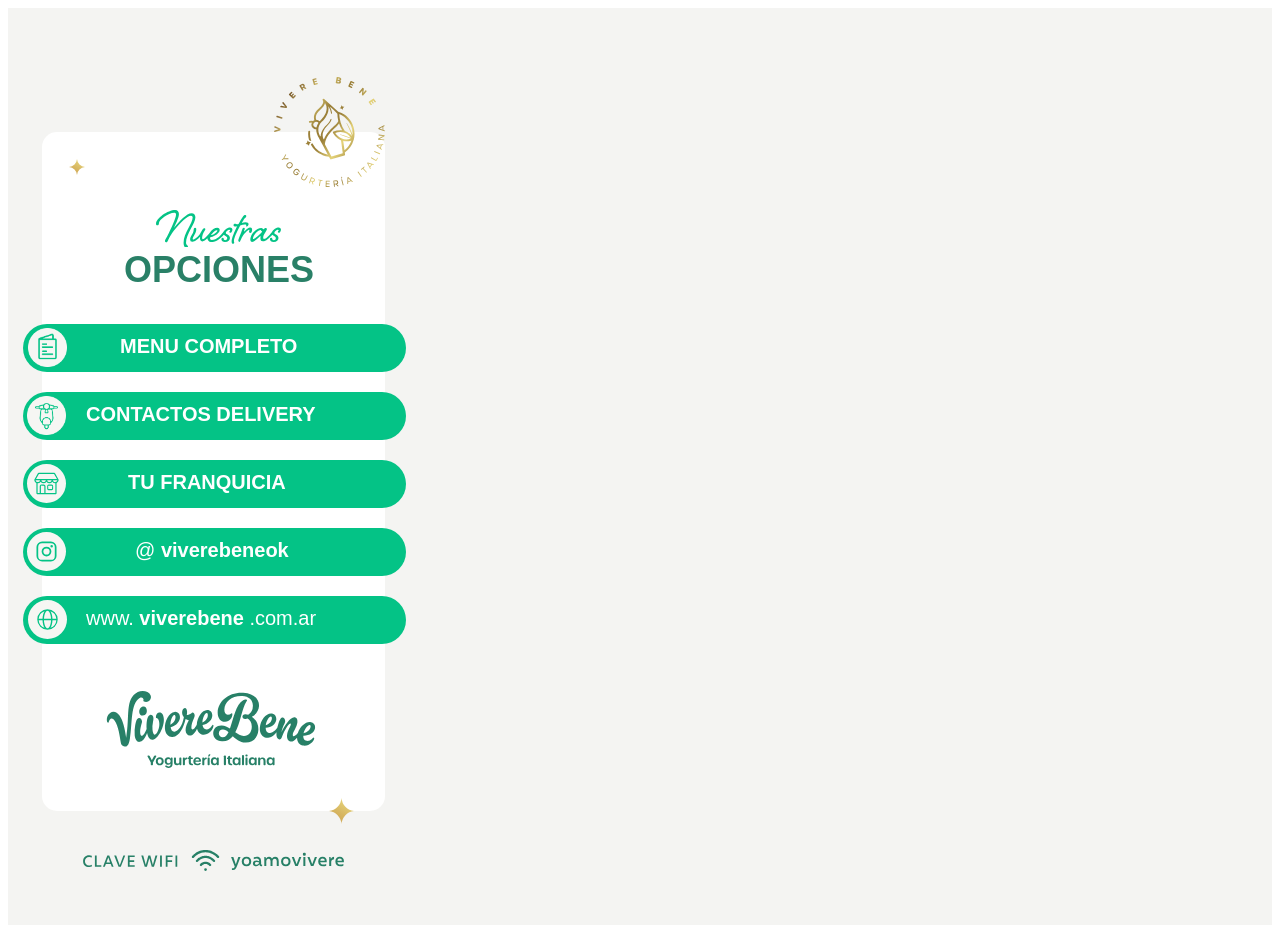
==== index.html @ 0f7e62fd "Add files via upload" ====
<!DOCTYPE html>
<html lang="en">
<head>
    <meta charset="UTF-8">
    <meta name="viewport" content="width=device-width, initial-scale=1.0">
    <title>Document</title>
    <link rel="stylesheet" href="styles.css">
</head>
<body>
    <div class="android-compact-2">
  <div class="rectangle-2"></div>
  <div class="frame-4">
    <div class="frame-7">
      <div class="menu-completo">MENU COMPLETO</div>
      <img class="vivere-cono-men-1" src="VIVERE-ÍCONO-menú.png" />
    </div>
    <div class="frame-8">
      <div class="contactos-delivery">CONTACTOS DELIVERY</div>
      <img class="vivere-cono-delivery-1" src="VIVERE-ÍCONO-delivery.png" />
    </div>
    <div class="frame-9">
      <div class="tu-franquicia">TU FRANQUICIA</div>
      <img
        class="vivere-cono-franquicias-2"
        src="VIVERE ÍCONO franquicias.svg"
      />
    </div>
    <div class="frame-10">
      <div class="viverebeneok">
        <span>
          <span class="viverebeneok-span">@</span>
          <span class="viverebeneok-span2">viverebeneok</span>
        </span>
      </div>
      <img class="vivere-cono-instagram-1" src="VIVERE ÍCONO Instagram.svg" />
    </div>
    <div class="frame-11">
      <div class="www-viverebene-com-ar">
        <span>
          <span class="www-viverebene-com-ar-span">www.</span>
          <span class="www-viverebene-com-ar-span2">viverebene</span>
          <span class="www-viverebene-com-ar-span">.com.ar</span>
        </span>
      </div>
      <img class="vivere-cono-www-1" src="VIVERE ÍCONO www.svg" />
    </div>
  </div>
  <div class="vivere-clave-wifi-1">
    <img class="capa-2" src="VIVERE CLAVE WIFI.svg" />
  </div>
  <div class="vivere-estrellita-1">
    <img class="capa-22" src="VIVERE ESTRELLITA.svg" />
  </div>
  <div class="vivere-estrellita-2">
    <img class="capa-23" src="VIVERE ESTRELLITA.svg" />
  </div>
  <img class="capa-24" src="VIVERE LOGO.svg" />
  <div class="vivere-nuestras-1">
    <img class="capa-25" src="VIVERE Nuestras.svg" />
  </div>
  <div class="vivere-vasito-1">
    <img class="dise-o" src="VIVERE vasito.svg" />
  </div>
  <div class="frame-6">
    <div class="opciones">OPCIONES</div>
  </div>
</div>

</body>
</html>
---- styles.css ----
.android-compact-2,
.android-compact-2 * {
  box-sizing: border-box;
}
.android-compact-2 {
  background: #f4f4f2;
  height: 917px;
  position: relative;
  overflow: hidden;
}
.rectangle-2 {
  background: #ffffff;
  border-radius: 15px;
  width: 343px;
  height: 679px;
  position: absolute;
  left: 34px;
  top: 124px;
}
.rectangle-6 {
  border-radius: 0px;
  width: 373px;
  height: 42px;
  position: absolute;
  left: 19px;
  top: 490px;
  overflow: visible;
}
.frame-4 {
  padding: 6px 19px 6px 19px;
  display: flex;
  flex-direction: column;
  gap: 20px;
  align-items: flex-start;
  justify-content: flex-start;
  width: 411px;
  position: absolute;
  left: -4px;
  top: 310px;
  overflow: hidden;
}
.frame-7 {
  background: #04c386;
  border-radius: 25px;
  flex-shrink: 0;
  width: 383px;
  height: 48px;
  position: relative;
  overflow: hidden;
}
.menu-completo {
  color: #ffffff;
  text-align: left;
  font-family: "Unbounded-Bold", sans-serif;
  font-size: 20px;
  font-weight: 700;
  position: absolute;
  left: 97px;
  top: 11px;
}
.vivere-cono-men-1 {
  width: 39px;
  height: 39px;
  position: absolute;
  left: 5px;
  top: 4px;
  object-fit: cover;
  aspect-ratio: 1;
}
.frame-8 {
  background: #04c386;
  border-radius: 25px;
  flex-shrink: 0;
  width: 383px;
  height: 48px;
  position: relative;
  overflow: hidden;
}
.contactos-delivery {
  color: #ffffff;
  text-align: left;
  font-family: "Unbounded-Bold", sans-serif;
  font-size: 20px;
  font-weight: 700;
  position: absolute;
  left: 63px;
  top: 11px;
}
.vivere-cono-delivery-1 {
  width: 39px;
  height: 39px;
  position: absolute;
  left: 4px;
  top: 4px;
  object-fit: cover;
  aspect-ratio: 1;
}
.frame-9 {
  background: #04c386;
  border-radius: 25px;
  flex-shrink: 0;
  width: 383px;
  height: 48px;
  position: relative;
  overflow: hidden;
}
.tu-franquicia {
  color: #ffffff;
  text-align: left;
  font-family: "Unbounded-Bold", sans-serif;
  font-size: 20px;
  font-weight: 700;
  position: absolute;
  left: 105px;
  top: 11px;
}
.vivere-cono-franquicias-2 {
  width: 39px;
  height: 39px;
  position: absolute;
  left: 4px;
  top: 4px;
  object-fit: cover;
  aspect-ratio: 1;
}
.frame-10 {
  background: #04c386;
  border-radius: 25px;
  flex-shrink: 0;
  width: 383px;
  height: 48px;
  position: relative;
  overflow: hidden;
}
.viverebeneok {
  color: #ffffff;
  text-align: left;
  font-family: "-", sans-serif;
  font-size: 20px;
  font-weight: 400;
  position: absolute;
  left: 112px;
  top: 11px;
}
.viverebeneok-span {
  font-family: "Unbounded-Light", sans-serif;
  font-weight: 300;
}
.viverebeneok-span2 {
  font-family: "Unbounded-Bold", sans-serif;
  font-weight: 700;
}
.vivere-cono-instagram-1 {
  width: 39px;
  height: 39px;
  position: absolute;
  left: 4px;
  top: 4px;
  object-fit: cover;
  aspect-ratio: 1;
}
.frame-11 {
  background: #04c386;
  border-radius: 25px;
  flex-shrink: 0;
  width: 383px;
  height: 48px;
  position: relative;
  overflow: hidden;
}
.www-viverebene-com-ar {
  color: #ffffff;
  text-align: left;
  font-family: "-", sans-serif;
  font-size: 20px;
  font-weight: 400;
  position: absolute;
  left: 63px;
  top: 11px;
}
.www-viverebene-com-ar-span {
  font-family: "Unbounded-Light", sans-serif;
  font-weight: 300;
}
.www-viverebene-com-ar-span2 {
  font-family: "Unbounded-Bold", sans-serif;
  font-weight: 700;
}
.vivere-cono-www-1 {
  width: 39px;
  height: 39px;
  position: absolute;
  left: 5px;
  top: 4px;
  object-fit: cover;
  aspect-ratio: 1;
}
.vivere-clave-wifi-1 {
  width: 261px;
  height: 21px;
  position: absolute;
  left: 75px;
  top: 842px;
  overflow: hidden;
  aspect-ratio: 261/21;
}
.capa-2 {
  height: auto;
  position: absolute;
  left: 0px;
  top: 0px;
  overflow: visible;
}
.vivere-estrellita-1 {
  width: 25px;
  height: 26px;
  position: absolute;
  left: 321px;
  top: 790px;
  overflow: hidden;
}
.capa-22 {
  height: auto;
  position: absolute;
  left: 0px;
  top: 0px;
  overflow: visible;
}
.vivere-estrellita-2 {
  width: 16px;
  height: 16px;
  position: absolute;
  left: 61px;
  top: 151px;
  overflow: hidden;
  aspect-ratio: 1;
}
.capa-23 {
  height: auto;
  position: absolute;
  left: 0px;
  top: 0px;
  overflow: visible;
}
.capa-24 {
  width: 220px;
  height: 76.98px;
  position: absolute;
  left: 93px;
  top: 683px;
  aspect-ratio: 220/76.98;
}
.vivere-nuestras-1 {
  width: 125px;
  height: 37px;
  position: absolute;
  left: 148px;
  top: 202px;
  overflow: hidden;
  aspect-ratio: 125/37;
}
.capa-25 {
  height: auto;
  position: absolute;
  left: 0px;
  top: 0px;
  overflow: visible;
}
.vivere-vasito-1 {
  width: 111px;
  height: 110px;
  position: absolute;
  left: 266px;
  top: 69px;
  overflow: hidden;
  aspect-ratio: 111/110;
}
.dise-o {
  width: 99.99%;
  height: 100.02%;
  position: absolute;
  right: 0.01%;
  left: 0%;
  bottom: -0.01%;
  top: -0.02%;
  overflow: visible;
}
.frame-6 {
  padding: 10px;
  display: flex;
  flex-direction: row;
  gap: 10px;
  align-items: center;
  justify-content: center;
  width: 236px;
  height: 49px;
  position: absolute;
  left: 93px;
  top: 237px;
  aspect-ratio: 236/49;
}
.opciones {
  color: #298067;
  text-align: left;
  font-family: "Unbounded-Bold", sans-serif;
  font-size: 36px;
  font-weight: 700;
  position: relative;
}
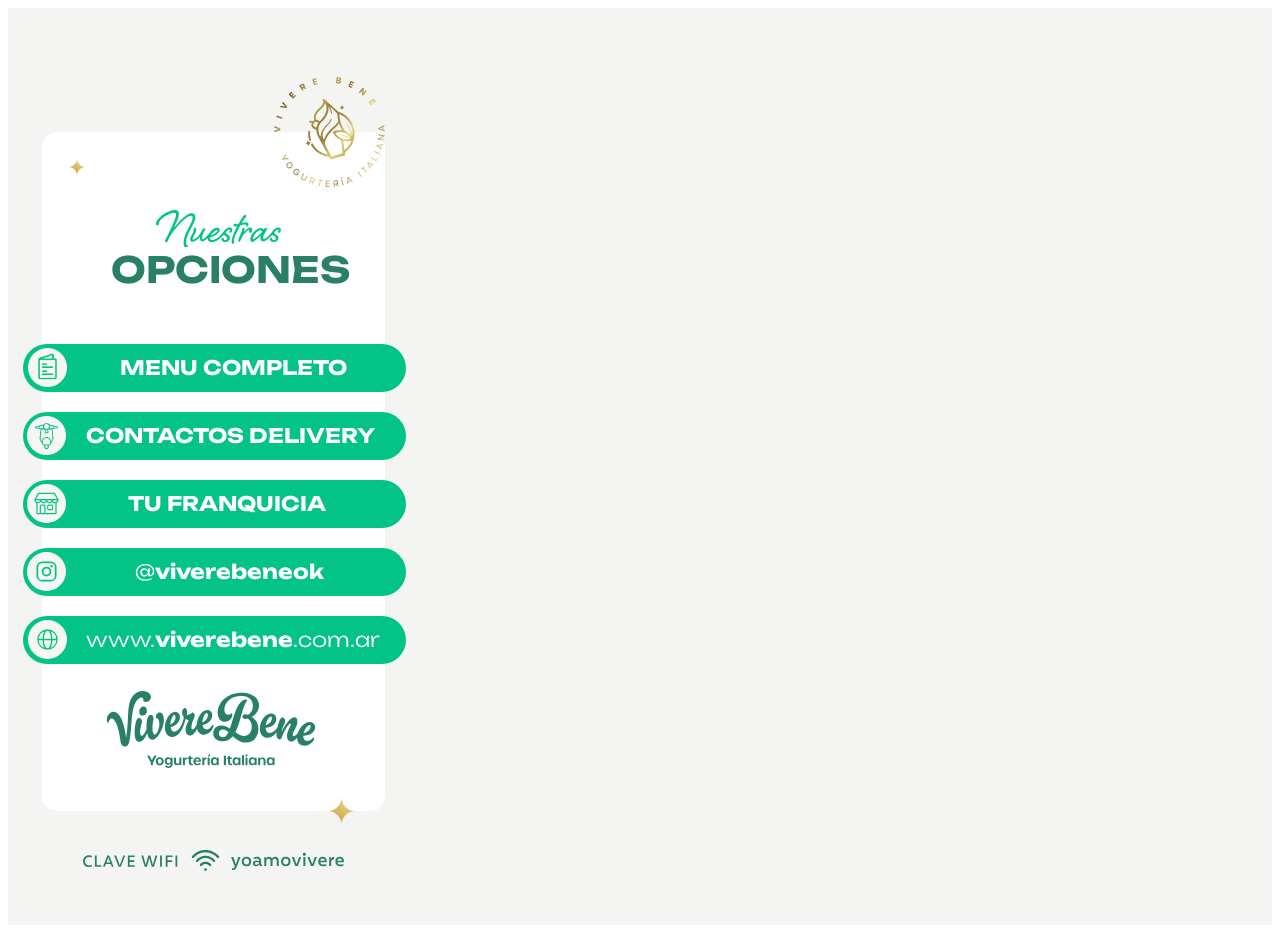
==== commit 120613f2: "tipgrafia y espaciado" ====
--- a/index.html
+++ b/index.html
@@ -5,44 +5,54 @@
     <meta name="viewport" content="width=device-width, initial-scale=1.0">
     <title>Document</title>
     <link rel="stylesheet" href="styles.css">
+    <link href="https://fonts.googleapis.com/css2?family=Unbounded:wght@300;700&display=swap" rel="stylesheet">
 </head>
 <body>
     <div class="android-compact-2">
   <div class="rectangle-2"></div>
   <div class="frame-4">
+    <a href="#">
     <div class="frame-7">
       <div class="menu-completo">MENU COMPLETO</div>
       <img class="vivere-cono-men-1" src="VIVERE-ÍCONO-menú.png" />
+    </a>
     </div>
-    <div class="frame-8">
+    
+    <div  class="frame-8">
+      <a href="#">
       <div class="contactos-delivery">CONTACTOS DELIVERY</div>
       <img class="vivere-cono-delivery-1" src="VIVERE-ÍCONO-delivery.png" />
+    </a>
     </div>
+      
     <div class="frame-9">
+      <a href="">
       <div class="tu-franquicia">TU FRANQUICIA</div>
       <img
         class="vivere-cono-franquicias-2"
         src="VIVERE ÍCONO franquicias.svg"
       />
+      </a>
     </div>
     <div class="frame-10">
+      <a href="">
       <div class="viverebeneok">
         <span>
-          <span class="viverebeneok-span">@</span>
-          <span class="viverebeneok-span2">viverebeneok</span>
+          <span class="viverebeneok-span">@</span><span class="viverebeneok-span2">viverebeneok</span>
         </span>
+      
       </div>
-      <img class="vivere-cono-instagram-1" src="VIVERE ÍCONO Instagram.svg" />
+      <img class="vivere-cono-instagram-1" src="VIVERE ÍCONO Instagram.svg" /></a>
     </div>
     <div class="frame-11">
+      <a href="">
       <div class="www-viverebene-com-ar">
         <span>
-          <span class="www-viverebene-com-ar-span">www.</span>
-          <span class="www-viverebene-com-ar-span2">viverebene</span>
-          <span class="www-viverebene-com-ar-span">.com.ar</span>
+          <span class="www-viverebene-com-ar-span">www.</span><span class="www-viverebene-com-ar-span2">viverebene</span><span class="www-viverebene-com-ar-span">.com.ar</span>
         </span>
+      
       </div>
-      <img class="vivere-cono-www-1" src="VIVERE ÍCONO www.svg" />
+      <img class="vivere-cono-www-1" src="VIVERE ÍCONO www.svg" /></a>
     </div>
   </div>
   <div class="vivere-clave-wifi-1">
--- a/styles.css
+++ b/styles.css
@@ -8,6 +8,21 @@
   position: relative;
   overflow: hidden;
 }
+
+a {
+  text-decoration: none; /* Quita el subrayado del enlace */
+}
+
+.frame-7, .frame-8, .frame-9, .frame-10, .frame-11 {
+  cursor: pointer; /* Cambia el cursor a una mano para indicar que es clickeable */
+  transition: background-color 0.3s ease; /* Agrega una animación de hover */
+}
+
+.frame-7:hover, .frame-8:hover, .frame-9:hover, .frame-10:hover, .frame-11:hover {
+  background: rgba(0, 0, 0, 0.1); /* Cambio de color al pasar el mouse */
+}
+
+
 .rectangle-2 {
   background: #ffffff;
   border-radius: 15px;
@@ -51,7 +66,7 @@
 .menu-completo {
   color: #ffffff;
   text-align: left;
-  font-family: "Unbounded-Bold", sans-serif;
+  font-family: "Unbounded", sans-serif;
   font-size: 20px;
   font-weight: 700;
   position: absolute;
@@ -79,7 +94,7 @@
 .contactos-delivery {
   color: #ffffff;
   text-align: left;
-  font-family: "Unbounded-Bold", sans-serif;
+  font-family: "Unbounded", sans-serif;
   font-size: 20px;
   font-weight: 700;
   position: absolute;
@@ -107,7 +122,7 @@
 .tu-franquicia {
   color: #ffffff;
   text-align: left;
-  font-family: "Unbounded-Bold", sans-serif;
+  font-family: "Unbounded", sans-serif;
   font-size: 20px;
   font-weight: 700;
   position: absolute;
@@ -143,11 +158,11 @@
   top: 11px;
 }
 .viverebeneok-span {
-  font-family: "Unbounded-Light", sans-serif;
+  font-family: "Unbounded", sans-serif;
   font-weight: 300;
 }
 .viverebeneok-span2 {
-  font-family: "Unbounded-Bold", sans-serif;
+  font-family: "Unbounded", sans-serif;
   font-weight: 700;
 }
 .vivere-cono-instagram-1 {
@@ -179,11 +194,11 @@
   top: 11px;
 }
 .www-viverebene-com-ar-span {
-  font-family: "Unbounded-Light", sans-serif;
+  font-family: 'Unbounded', sans-serif;
   font-weight: 300;
 }
 .www-viverebene-com-ar-span2 {
-  font-family: "Unbounded-Bold", sans-serif;
+  font-family: 'Unbounded', sans-serif;
   font-weight: 700;
 }
 .vivere-cono-www-1 {
@@ -302,7 +317,7 @@
 .opciones {
   color: #298067;
   text-align: left;
-  font-family: "Unbounded-Bold", sans-serif;
+  font-family: 'Unbounded', sans-serif;
   font-size: 36px;
   font-weight: 700;
   position: relative;
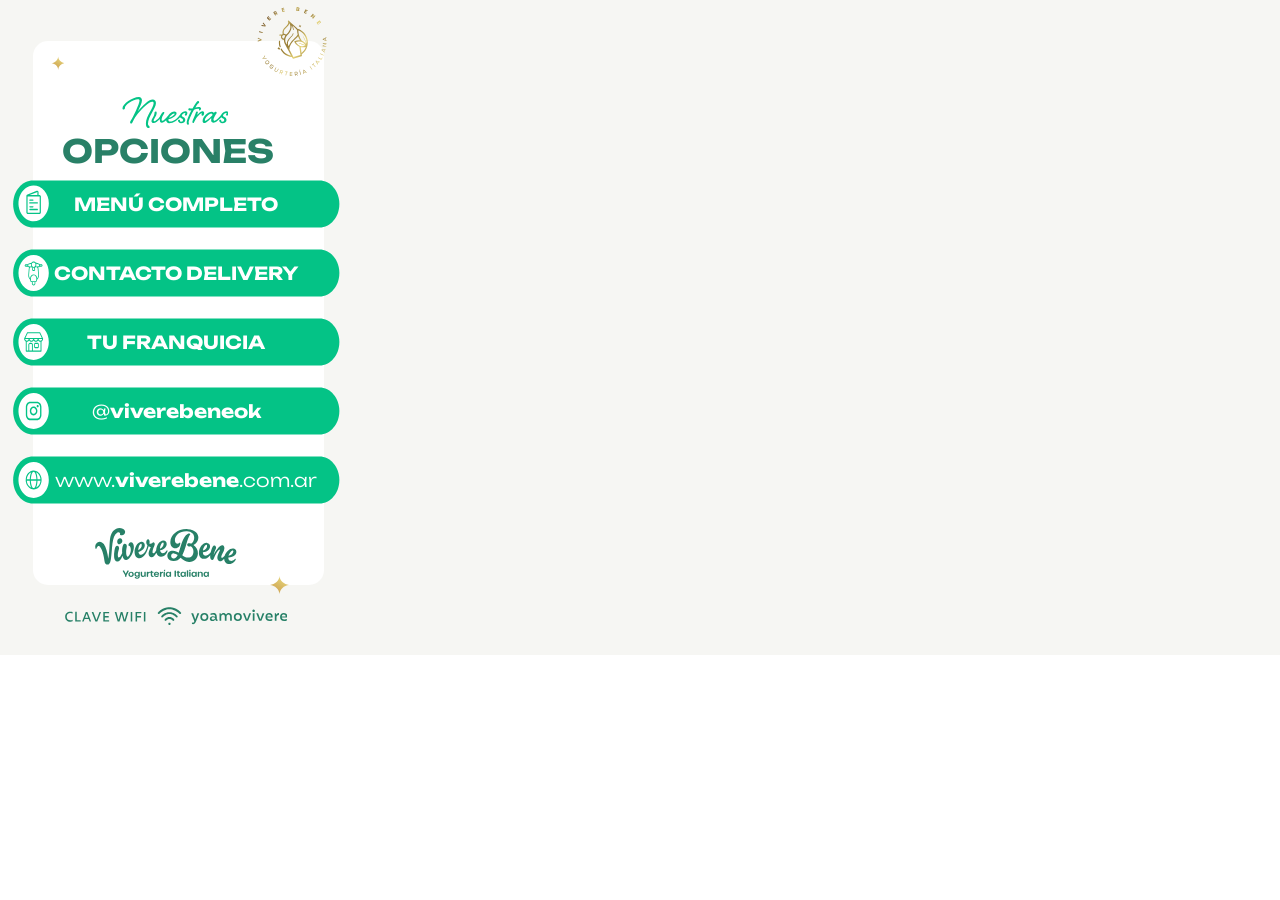
==== commit 0c45a3cb: "Add files via upload" ====
--- a/index.html
+++ b/index.html
@@ -1,80 +1,114 @@
-<!DOCTYPE html>
-<html lang="en">
-<head>
-    <meta charset="UTF-8">
-    <meta name="viewport" content="width=device-width, initial-scale=1.0">
-    <title>Document</title>
-    <link rel="stylesheet" href="styles.css">
-    <link href="https://fonts.googleapis.com/css2?family=Unbounded:wght@300;700&display=swap" rel="stylesheet">
-</head>
-<body>
-    <div class="android-compact-2">
-  <div class="rectangle-2"></div>
-  <div class="frame-4">
-    <a href="#">
-    <div class="frame-7">
-      <div class="menu-completo">MENU COMPLETO</div>
-      <img class="vivere-cono-men-1" src="VIVERE-ÍCONO-menú.png" />
-    </a>
-    </div>
-    
-    <div  class="frame-8">
-      <a href="#">
-      <div class="contactos-delivery">CONTACTOS DELIVERY</div>
-      <img class="vivere-cono-delivery-1" src="VIVERE-ÍCONO-delivery.png" />
-    </a>
-    </div>
-      
-    <div class="frame-9">
-      <a href="">
-      <div class="tu-franquicia">TU FRANQUICIA</div>
-      <img
-        class="vivere-cono-franquicias-2"
-        src="VIVERE ÍCONO franquicias.svg"
-      />
-      </a>
-    </div>
-    <div class="frame-10">
-      <a href="">
-      <div class="viverebeneok">
-        <span>
-          <span class="viverebeneok-span">@</span><span class="viverebeneok-span2">viverebeneok</span>
-        </span>
-      
-      </div>
-      <img class="vivere-cono-instagram-1" src="VIVERE ÍCONO Instagram.svg" /></a>
-    </div>
-    <div class="frame-11">
-      <a href="">
-      <div class="www-viverebene-com-ar">
-        <span>
-          <span class="www-viverebene-com-ar-span">www.</span><span class="www-viverebene-com-ar-span2">viverebene</span><span class="www-viverebene-com-ar-span">.com.ar</span>
-        </span>
-      
-      </div>
-      <img class="vivere-cono-www-1" src="VIVERE ÍCONO www.svg" /></a>
-    </div>
-  </div>
-  <div class="vivere-clave-wifi-1">
-    <img class="capa-2" src="VIVERE CLAVE WIFI.svg" />
-  </div>
-  <div class="vivere-estrellita-1">
-    <img class="capa-22" src="VIVERE ESTRELLITA.svg" />
-  </div>
-  <div class="vivere-estrellita-2">
-    <img class="capa-23" src="VIVERE ESTRELLITA.svg" />
-  </div>
-  <img class="capa-24" src="VIVERE LOGO.svg" />
-  <div class="vivere-nuestras-1">
-    <img class="capa-25" src="VIVERE Nuestras.svg" />
-  </div>
-  <div class="vivere-vasito-1">
-    <img class="dise-o" src="VIVERE vasito.svg" />
-  </div>
-  <div class="frame-6">
-    <div class="opciones">OPCIONES</div>
-  </div>
-</div>
-
-</body>
+<!DOCTYPE html>
+<html lang="en">
+<head>
+  <meta charset="UTF-8">
+  <meta http-equiv="X-UA-Compatible" content="IE=edge">
+  <meta name="viewport" content="width=device-width, initial-scale=1.0">
+  <link rel="stylesheet" href="vars.css">
+  <link rel="stylesheet" href="style.css">
+  <link href="https://fonts.googleapis.com/css2?family=Unbounded:wght@300;700&display=swap" rel="stylesheet">
+  
+  
+  <style>
+   a,
+   button,
+   input,
+   select,
+   h1,
+   h2,
+   h3,
+   h4,
+   h5,
+   * {
+       box-sizing: border-box;
+       margin: 0;
+       padding: 0;
+       border: none;
+       text-decoration: none;
+       background: none;
+   
+       -webkit-font-smoothing: antialiased;
+   }
+   
+   menu, ol, ul {
+       list-style-type: none;
+       margin: 0;
+       padding: 0;
+   }
+   </style>
+  <title>Document</title>
+</head>
+<body>
+  <div class="android-compact-6">
+    <div class="group-9">
+      <div class="rectangle-3"></div>
+      <div class="botones">
+        <div class="vivere-cono-men-con-bot-n-1">
+          <img class="capa-2" src="capa-20.svg" />
+          <div class="frame-18">
+            <div class="frame-8">
+              <div class="men-completo">MENÚ COMPLETO</div>
+            </div>
+          </div>
+        </div>
+        <div class="vivere-cono-delivery-con-bot-n-1-1">
+          <img class="capa-22" src="capa-21.svg" />
+          <div class="frame-17">
+            <div class="frame-8">
+              <div class="contacto-delivery">CONTACTO DELIVERY</div>
+            </div>
+          </div>
+        </div>
+        <div class="vivere-cono-franquicias-con-bot-n-2">
+          <img class="capa-23" src="capa-22.svg" />
+          <div class="frame-172">
+            <div class="frame-8">
+              <div class="tu-franquicia">TU FRANQUICIA</div>
+            </div>
+          </div>
+        </div>
+        <div class="frame-22">
+          <img class="group-8" src="group-80.svg" />
+          <div class="frame-17">
+            <div class="frame-8">
+              <div class="viverebeneok">
+                <span>
+                  <span class="viverebeneok-span">@</span><span class="viverebeneok-span2">viverebeneok</span>
+                </span>
+              </div>
+            </div>
+          </div>
+        </div>
+        <div class="vivere-cono-www-con-bot-n-1">
+          <img class="capa-24" src="capa-23.svg" />
+          <div class="frame-173">
+            <div class="frame-82">
+              <div class="www-viverebene-com-ar">
+                <span>
+                  <span class="www-viverebene-com-ar-span">www.</span><span class="www-viverebene-com-ar-span2">viverebene</span><span class="www-viverebene-com-ar-span">.com.ar</span>
+                </span>
+              </div>
+            </div>
+          </div>
+        </div>
+      </div>
+    </div>
+    <div class="vivere-vasito-2">
+      <img class="dise-o" src="dise-o0.svg" />
+    </div>
+    <div class="vivere-clave-wifi-2">
+      <img class="capa-25" src="capa-24.svg" />
+    </div>
+    <div class="vivere-nuestras-2">
+      <img class="capa-26" src="capa-25.svg" />
+    </div>
+    <div class="vivere-estrellita-2">
+      <img class="capa-27" src="capa-26.svg" />
+    </div>
+    <div class="opciones">OPCIONES</div>
+    <img class="group-1" src="group-10.svg" />
+    <img class="capa-28" src="capa-27.svg" />
+  </div>
+  
+</body>
 </html>
--- a/vars.css
+++ b/vars.css
@@ -0,0 +1,8 @@
+/* Figma Styles of your File */
+:root {
+  
+  /* Colors */
+  /* Fonts */
+  /* Effects */
+}
+/* Figma Color Variables of your File */
--- a/style.css
+++ b/style.css
@@ -0,0 +1,367 @@
+.android-compact-6,
+.android-compact-6 * {
+  box-sizing: border-box;
+}
+.android-compact-6 {
+  background: #f6f6f3;
+  padding: 10px 14px 10px 14px;
+  height: 655px;
+  position: relative;
+  overflow: hidden;
+}
+.group-12 {
+  position: absolute;
+  inset: 0;
+}
+.group-9 {
+  width: 332.5px;
+  height: 543.87px;
+  position: static;
+}
+.rectangle-3 {
+  background: #ffffff;
+  border-radius: 15px;
+  width: 291.27px;
+  height: 543.87px;
+  position: absolute;
+  left: 32.81px;
+  top: 41.02px;
+}
+.botones {
+  display: flex;
+  flex-direction: column;
+  gap: 21px;
+  align-items: center;
+  justify-content: center;
+  width: 332.5px;
+  position: absolute;
+  left: 10px;
+  top: 180.47px;
+}
+.vivere-cono-men-con-bot-n-1 {
+  display: flex;
+  flex-direction: column;
+  gap: 10px;
+  align-items: center;
+  justify-content: center;
+  align-self: stretch;
+  flex-shrink: 0;
+  height: 48px;
+  position: relative;
+  overflow: hidden;
+}
+.capa-2 {
+  flex-shrink: 0;
+  width: 332.5px;
+  height: 48px;
+  position: absolute;
+  left: 0px;
+  top: 0px;
+  overflow: visible;
+}
+.frame-18 {
+  display: flex;
+  flex-direction: row;
+  gap: 0px;
+  align-items: center;
+  justify-content: center;
+  flex-shrink: 0;
+  width: 210px;
+  height: 36px;
+  position: relative;
+  aspect-ratio: 210/36;
+}
+.frame-8 {
+  display: flex;
+  flex-direction: row;
+  gap: 10px;
+  align-items: center;
+  justify-content: center;
+  flex-shrink: 0;
+  height: 14px;
+  position: relative;
+}
+.men-completo {
+  color: #ffffff;
+  text-align: left;
+  font-family: "Unbounded", sans-serif;
+  font-size: 18px;
+  font-weight: 700;
+  position: relative;
+}
+.vivere-cono-delivery-con-bot-n-1-1 {
+  display: flex;
+  flex-direction: column;
+  gap: 10px;
+  align-items: center;
+  justify-content: center;
+  align-self: stretch;
+  flex-shrink: 0;
+  height: 48px;
+  position: relative;
+  overflow: hidden;
+}
+.capa-22 {
+  flex-shrink: 0;
+  width: 332.5px;
+  height: 48px;
+  position: absolute;
+  left: 0px;
+  top: 0px;
+  overflow: visible;
+}
+.frame-17 {
+  display: flex;
+  flex-direction: row;
+  gap: 0px;
+  align-items: center;
+  justify-content: center;
+  flex-shrink: 0;
+  width: 210px;
+  height: 36px;
+  position: relative;
+  aspect-ratio: 210/36;
+}
+.contacto-delivery {
+  color: #ffffff;
+  text-align: left;
+  font-family: "Unbounded", sans-serif;
+  font-size: 18px;
+  font-weight: 700;
+  position: relative;
+}
+.vivere-cono-franquicias-con-bot-n-2 {
+  padding: 14px 133px 14px 133px;
+  display: flex;
+  flex-direction: column;
+  gap: 10px;
+  align-items: center;
+  justify-content: center;
+  align-self: stretch;
+  flex-shrink: 0;
+  height: 48px;
+  position: relative;
+  overflow: hidden;
+}
+.capa-23 {
+  flex-shrink: 0;
+  width: 332.5px;
+  height: 48px;
+  position: absolute;
+  left: 0px;
+  top: 0px;
+  overflow: visible;
+}
+.frame-172 {
+  display: flex;
+  flex-direction: row;
+  gap: 0px;
+  align-items: center;
+  justify-content: center;
+  flex-shrink: 0;
+  width: 92.55px;
+  height: 15.87px;
+  position: relative;
+  aspect-ratio: 92.55/15.87;
+}
+.tu-franquicia {
+  color: #ffffff;
+  text-align: left;
+  font-family: "Unbounded", sans-serif;
+  font-size: 18px;
+  font-weight: 700;
+  position: relative;
+}
+.frame-22 {
+  display: flex;
+  flex-direction: column;
+  gap: 10px;
+  align-items: center;
+  justify-content: center;
+  align-self: stretch;
+  flex-shrink: 0;
+  height: 48px;
+  position: relative;
+}
+.group-8 {
+  flex-shrink: 0;
+  width: 332.5px;
+  height: 48px;
+  position: absolute;
+  left: 0px;
+  top: 0px;
+  overflow: visible;
+}
+.viverebeneok {
+  color: #ffffff;
+  text-align: left;
+  font-family: "-", sans-serif;
+  font-size: 18px;
+  font-weight: 400;
+  position: relative;
+}
+.viverebeneok-span {
+  font-family: "Unbounded", sans-serif;
+  font-weight: 300;
+}
+.viverebeneok-span2 {
+  font-family: "Unbounded", sans-serif;
+  font-weight: 700;
+}
+.vivere-cono-www-con-bot-n-1 {
+  display: flex;
+  flex-direction: column;
+  gap: 10px;
+  align-items: center;
+  justify-content: center;
+  align-self: stretch;
+  flex-shrink: 0;
+  height: 48px;
+  position: relative;
+  overflow: hidden;
+}
+.capa-24 {
+  flex-shrink: 0;
+  width: 332.5px;
+  height: 48px;
+  position: absolute;
+  left: 0px;
+  top: 0px;
+  overflow: visible;
+}
+.frame-173 {
+  padding: 0px 10px 0px 10px;
+  display: flex;
+  flex-direction: row;
+  gap: 0px;
+  align-items: center;
+  justify-content: flex-start;
+  flex-shrink: 0;
+  width: 262px;
+  height: 44.91px;
+  position: relative;
+  aspect-ratio: 262/44.91;
+}
+.frame-82 {
+  display: flex;
+  flex-direction: row;
+  gap: 10px;
+  align-items: center;
+  justify-content: center;
+  flex-shrink: 0;
+  width: 262px;
+  height: 14px;
+  position: relative;
+  aspect-ratio: 262/14;
+}
+.www-viverebene-com-ar {
+  color: #ffffff;
+  text-align: left;
+  font-family: "-", sans-serif;
+  font-size: 18px;
+  font-weight: 400;
+  position: relative;
+}
+.www-viverebene-com-ar-span {
+  font-family: "Unbounded", sans-serif;
+  font-weight: 300;
+}
+.www-viverebene-com-ar-span2 {
+  font-family: "Unbounded", sans-serif;
+  font-weight: 700;
+}
+.vivere-vasito-2 {
+  width: 70.4px;
+  height: 70px;
+  position: absolute;
+  left: 256.5px;
+  top: 6px;
+  aspect-ratio: 70.4/70;
+}
+.dise-o {
+  width: 99.99%;
+  height: 100.02%;
+  position: absolute;
+  right: 0.01%;
+  left: 0%;
+  bottom: -0.01%;
+  top: -0.02%;
+  overflow: visible;
+}
+.vivere-clave-wifi-2 {
+  width: 222.18px;
+  height: 17.73px;
+  position: absolute;
+  left: 65.16px;
+  top: 607.27px;
+  overflow: hidden;
+  aspect-ratio: 222.18/17.73;
+}
+.capa-25 {
+  height: auto;
+  position: absolute;
+  left: 0px;
+  top: 0px;
+  overflow: visible;
+}
+.vivere-nuestras-2 {
+  width: 106.2px;
+  height: 31.24px;
+  position: absolute;
+  left: 121.5px;
+  top: 97px;
+  overflow: hidden;
+  aspect-ratio: 106.2/31.24;
+}
+.capa-26 {
+  height: auto;
+  position: absolute;
+  left: 0px;
+  top: 0px;
+  overflow: visible;
+}
+.vivere-estrellita-2 {
+  width: 13.23px;
+  height: 13.51px;
+  position: absolute;
+  left: 50.58px;
+  top: 56.38px;
+  overflow: hidden;
+  aspect-ratio: 13.23/13.51;
+}
+.capa-27 {
+  height: auto;
+  position: absolute;
+  left: 0px;
+  top: 0px;
+  overflow: visible;
+}
+.opciones {
+  color: #298067;
+  text-align: left;
+  font-family: "Unbounded", sans-serif;
+  font-size: 32px;
+  font-weight: 700;
+  position: absolute;
+  left: 62px;
+  top: 131px;
+  display: flex;
+  align-items: center;
+  justify-content: flex-start;
+}
+.group-1 {
+  width: 141.61px;
+  height: 50.71px;
+  position: absolute;
+  left: 95px;
+  top: 528px;
+  overflow: visible;
+}
+.capa-28 {
+  width: 19px;
+  height: 18px;
+  position: absolute;
+  left: 270px;
+  top: 576px;
+  overflow: visible;
+}
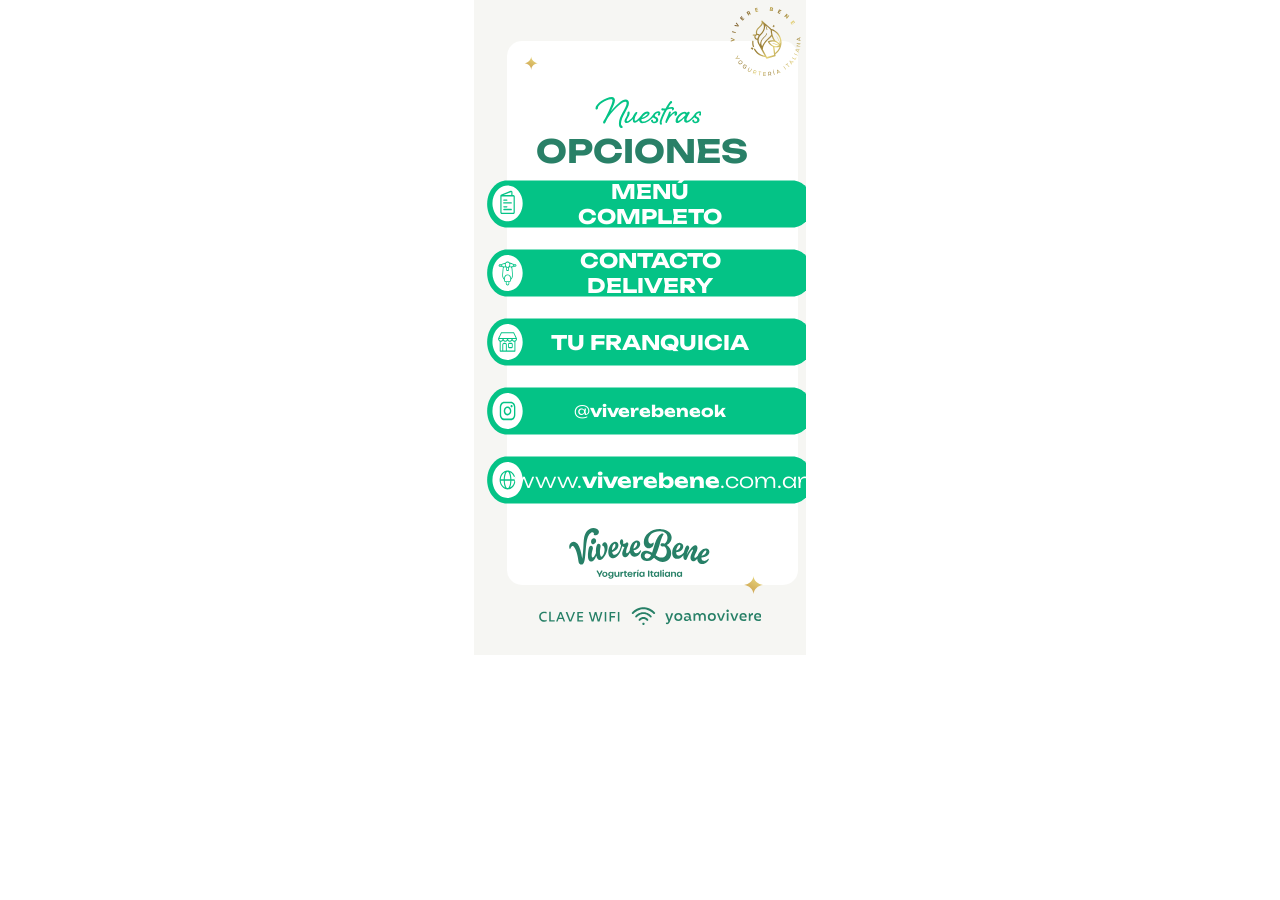
==== commit d142785f: "control de responsive + links" ====
--- a/index.html
+++ b/index.html
@@ -44,32 +44,36 @@
       <div class="rectangle-3"></div>
       <div class="botones">
         <div class="vivere-cono-men-con-bot-n-1">
+          <a href="#">
           <img class="capa-2" src="capa-20.svg" />
           <div class="frame-18">
             <div class="frame-8">
               <div class="men-completo">MENÚ COMPLETO</div>
             </div>
-          </div>
+          </div></a>
         </div>
         <div class="vivere-cono-delivery-con-bot-n-1-1">
+          <a href="#">
           <img class="capa-22" src="capa-21.svg" />
           <div class="frame-17">
             <div class="frame-8">
               <div class="contacto-delivery">CONTACTO DELIVERY</div>
             </div>
-          </div>
+          </div></a>
         </div>
         <div class="vivere-cono-franquicias-con-bot-n-2">
           <img class="capa-23" src="capa-22.svg" />
           <div class="frame-172">
+            <a href="#">
             <div class="frame-8">
               <div class="tu-franquicia">TU FRANQUICIA</div>
             </div>
-          </div>
+          </div></a>
         </div>
         <div class="frame-22">
           <img class="group-8" src="group-80.svg" />
           <div class="frame-17">
+            <a href="https://www.instagram.com/viverebeneok/">
             <div class="frame-8">
               <div class="viverebeneok">
                 <span>
@@ -77,18 +81,19 @@
                 </span>
               </div>
             </div>
-          </div>
+          </div></a>
         </div>
         <div class="vivere-cono-www-con-bot-n-1">
           <img class="capa-24" src="capa-23.svg" />
           <div class="frame-173">
+            <a href="https://viverebene.com.ar/">
             <div class="frame-82">
               <div class="www-viverebene-com-ar">
                 <span>
                   <span class="www-viverebene-com-ar-span">www.</span><span class="www-viverebene-com-ar-span2">viverebene</span><span class="www-viverebene-com-ar-span">.com.ar</span>
                 </span>
               </div>
-            </div>
+            </div></a>
           </div>
         </div>
       </div>
--- a/style.css
+++ b/style.css
@@ -1,32 +1,40 @@
+/* ========== ESTILOS BASE ========== */
 .android-compact-6,
 .android-compact-6 * {
   box-sizing: border-box;
 }
+
+/* Contenedor principal con dimensiones de diseño.
+   Se usa max-width para que en pantallas grandes siga centrado. */
 .android-compact-6 {
   background: #f6f6f3;
-  padding: 10px 14px 10px 14px;
-  height: 655px;
-  position: relative;
-  overflow: hidden;
-}
-.group-12 {
-  position: absolute;
-  inset: 0;
-}
+  padding: 10px 14px;
+  width: 360.5px;       /* Ancho base de diseño */
+  height: 655px;        /* Alto base de diseño */
+  position: relative;
+  overflow: hidden;
+  margin: 0 auto;
+}
+
+/* Contenedor de la zona principal (elementos agrupados) */
 .group-9 {
   width: 332.5px;
   height: 543.87px;
-  position: static;
-}
+  position: static;  /* Se deja igual para respetar la estructura original */
+}
+
+/* Elemento de fondo blanco con esquinas redondeadas */
 .rectangle-3 {
   background: #ffffff;
   border-radius: 15px;
-  width: 291.27px;
-  height: 543.87px;
-  position: absolute;
-  left: 32.81px;
-  top: 41.02px;
-}
+  width: 291.27px;         /* 87.6% aprox. de 332.5px */
+  height: 543.87px;        /* Igual a la altura de .group-9 */
+  position: absolute;
+  left: 32.81px;           /* Aprox. 9.87% del ancho */
+  top: 41.02px;            /* Aprox. 6.26% del alto (655px) */
+}
+
+/* Contenedor de los botones (con sus imágenes y textos) */
 .botones {
   display: flex;
   flex-direction: column;
@@ -35,212 +43,105 @@
   justify-content: center;
   width: 332.5px;
   position: absolute;
-  left: 10px;
-  top: 180.47px;
-}
-.vivere-cono-men-con-bot-n-1 {
+  left: 10px;              /* 3% aprox. del ancho */
+  top: 180.47px;           /* Aprox. 27.55% del alto */
+}
+
+/* ================== ESTILOS DE BOTONES ================== */
+/* Cada botón es un bloque que contiene la imagen (de fondo) y el texto */
+.vivere-cono-men-con-bot-n-1,
+.vivere-cono-delivery-con-bot-n-1-1,
+.vivere-cono-franquicias-con-bot-n-2,
+.vivere-cono-www-con-bot-n-1 {
   display: flex;
   flex-direction: column;
   gap: 10px;
   align-items: center;
   justify-content: center;
-  align-self: stretch;
-  flex-shrink: 0;
+  width: 100%;        /* Toman el ancho completo del contenedor botones */
+  height: 48px;       /* Alto fijo según diseño */
+  position: relative; /* Para que los elementos internos con posicionamiento absoluto se refieran a este bloque */
+  overflow: hidden;
+}
+
+/* Las imágenes que están dentro de los botones.
+   Se posicionan de forma absoluta para “cubrir” el botón según el diseño. */
+.capa-2,
+.capa-22,
+.capa-23,
+.capa-24 {
+  position: absolute;
+  left: 0;
+  top: 0;
+  width: 100%;
   height: 48px;
-  position: relative;
-  overflow: hidden;
-}
-.capa-2 {
-  flex-shrink: 0;
-  width: 332.5px;
-  height: 48px;
-  position: absolute;
-  left: 0px;
-  top: 0px;
-  overflow: visible;
-}
-.frame-18 {
+  overflow: visible;
+}
+
+/* Los contenedores que agrupan el texto (y que ayudan a centrarlo) */
+.frame-18,
+.frame-17 {
   display: flex;
   flex-direction: row;
-  gap: 0px;
-  align-items: center;
-  justify-content: center;
-  flex-shrink: 0;
-  width: 210px;
+  align-items: center;
+  justify-content: center;
+  width: 210px;       /* Valor tomado del diseño */
   height: 36px;
   position: relative;
-  aspect-ratio: 210/36;
-}
+  aspect-ratio: 210 / 36;
+}
+
 .frame-8 {
   display: flex;
   flex-direction: row;
   gap: 10px;
   align-items: center;
   justify-content: center;
-  flex-shrink: 0;
   height: 14px;
   position: relative;
 }
-.men-completo {
-  color: #ffffff;
-  text-align: left;
-  font-family: "Unbounded", sans-serif;
-  font-size: 18px;
-  font-weight: 700;
-  position: relative;
-}
-.vivere-cono-delivery-con-bot-n-1-1 {
-  display: flex;
-  flex-direction: column;
-  gap: 10px;
-  align-items: center;
-  justify-content: center;
-  align-self: stretch;
-  flex-shrink: 0;
-  height: 48px;
-  position: relative;
-  overflow: hidden;
-}
-.capa-22 {
-  flex-shrink: 0;
-  width: 332.5px;
-  height: 48px;
-  position: absolute;
-  left: 0px;
-  top: 0px;
-  overflow: visible;
-}
-.frame-17 {
-  display: flex;
-  flex-direction: row;
-  gap: 0px;
-  align-items: center;
-  justify-content: center;
-  flex-shrink: 0;
-  width: 210px;
-  height: 36px;
-  position: relative;
-  aspect-ratio: 210/36;
-}
-.contacto-delivery {
-  color: #ffffff;
-  text-align: left;
-  font-family: "Unbounded", sans-serif;
-  font-size: 18px;
-  font-weight: 700;
-  position: relative;
-}
-.vivere-cono-franquicias-con-bot-n-2 {
-  padding: 14px 133px 14px 133px;
-  display: flex;
-  flex-direction: column;
-  gap: 10px;
-  align-items: center;
-  justify-content: center;
-  align-self: stretch;
-  flex-shrink: 0;
-  height: 48px;
-  position: relative;
-  overflow: hidden;
-}
-.capa-23 {
-  flex-shrink: 0;
-  width: 332.5px;
-  height: 48px;
-  position: absolute;
-  left: 0px;
-  top: 0px;
-  overflow: visible;
-}
-.frame-172 {
-  display: flex;
-  flex-direction: row;
-  gap: 0px;
-  align-items: center;
-  justify-content: center;
-  flex-shrink: 0;
-  width: 92.55px;
-  height: 15.87px;
-  position: relative;
-  aspect-ratio: 92.55/15.87;
-}
+
+/* Estilos para el texto dentro de los botones.
+   Se usa text-align: center para mantener el contenido centrado. */
+.men-completo,
+.contacto-delivery,
 .tu-franquicia {
   color: #ffffff;
-  text-align: left;
-  font-family: "Unbounded", sans-serif;
-  font-size: 18px;
-  font-weight: 700;
-  position: relative;
-}
+  text-align: center;
+  font-family: "Unbounded", sans-serif;
+  font-size: 14px;
+  font-weight: 700;
+  position: relative;
+}
+
+/* Último botón (con el sitio web) posee una estructura similar */
 .frame-22 {
   display: flex;
   flex-direction: column;
-  gap: 10px;
-  align-items: center;
-  justify-content: center;
-  align-self: stretch;
-  flex-shrink: 0;
+  align-items: center;
+  justify-content: center;
+  width: 100%;
   height: 48px;
   position: relative;
 }
 .group-8 {
-  flex-shrink: 0;
-  width: 332.5px;
+  position: absolute;
+  left: 0;
+  top: 0;
+  width: 100%;
   height: 48px;
-  position: absolute;
-  left: 0px;
-  top: 0px;
-  overflow: visible;
-}
-.viverebeneok {
-  color: #ffffff;
-  text-align: left;
-  font-family: "-", sans-serif;
-  font-size: 18px;
-  font-weight: 400;
-  position: relative;
-}
-.viverebeneok-span {
-  font-family: "Unbounded", sans-serif;
-  font-weight: 300;
-}
-.viverebeneok-span2 {
-  font-family: "Unbounded", sans-serif;
-  font-weight: 700;
-}
-.vivere-cono-www-con-bot-n-1 {
-  display: flex;
-  flex-direction: column;
-  gap: 10px;
-  align-items: center;
-  justify-content: center;
-  align-self: stretch;
-  flex-shrink: 0;
-  height: 48px;
-  position: relative;
-  overflow: hidden;
-}
-.capa-24 {
-  flex-shrink: 0;
-  width: 332.5px;
-  height: 48px;
-  position: absolute;
-  left: 0px;
-  top: 0px;
   overflow: visible;
 }
 .frame-173 {
-  padding: 0px 10px 0px 10px;
+  padding: 0 10px;
   display: flex;
   flex-direction: row;
-  gap: 0px;
   align-items: center;
   justify-content: flex-start;
-  flex-shrink: 0;
   width: 262px;
   height: 44.91px;
   position: relative;
-  aspect-ratio: 262/44.91;
+  aspect-ratio: 262 / 44.91;
 }
 .frame-82 {
   display: flex;
@@ -248,44 +149,59 @@
   gap: 10px;
   align-items: center;
   justify-content: center;
-  flex-shrink: 0;
   width: 262px;
   height: 14px;
   position: relative;
-  aspect-ratio: 262/14;
+  aspect-ratio: 262 / 14;
+}
+.viverebeneok{
+  color: #ffffff;
+  text-align: center;
+  font-family: "Unbounded", sans-serif;
+  font-size: 16px;
+  font-weight: 700;
+  position: relative;
+}
+.viverebeneok-span {
+  font-family: "Unbounded", sans-serif;
+  font-weight: 300;
+}
+.viverebeneok-span2 {
+  font-family: "Unbounded", sans-serif;
+  font-weight: 700;
+}
+.www-viverebene-com-ar-span {
+  font-family: 'Unbounded', sans-serif;
+  font-weight: 300;
+}
+.www-viverebene-com-ar-span2 {
+  font-family: 'Unbounded', sans-serif;
+  font-weight: 700;
 }
 .www-viverebene-com-ar {
   color: #ffffff;
-  text-align: left;
-  font-family: "-", sans-serif;
-  font-size: 18px;
+  text-align: center;
+  font-family: "Unbounded", sans-serif;
+  font-size: 14px;
   font-weight: 400;
   position: relative;
 }
-.www-viverebene-com-ar-span {
-  font-family: "Unbounded", sans-serif;
-  font-weight: 300;
-}
-.www-viverebene-com-ar-span2 {
-  font-family: "Unbounded", sans-serif;
-  font-weight: 700;
-}
+
+/* ================== DEMÁS ELEMENTOS ================== */
 .vivere-vasito-2 {
   width: 70.4px;
   height: 70px;
   position: absolute;
   left: 256.5px;
   top: 6px;
-  aspect-ratio: 70.4/70;
+  aspect-ratio: 70.4 / 70;
 }
 .dise-o {
-  width: 99.99%;
-  height: 100.02%;
-  position: absolute;
-  right: 0.01%;
-  left: 0%;
-  bottom: -0.01%;
-  top: -0.02%;
+  width: 100%;
+  height: 100%;
+  position: absolute;
+  left: 0;
+  top: 0;
   overflow: visible;
 }
 .vivere-clave-wifi-2 {
@@ -295,13 +211,12 @@
   left: 65.16px;
   top: 607.27px;
   overflow: hidden;
-  aspect-ratio: 222.18/17.73;
+  aspect-ratio: 222.18 / 17.73;
 }
 .capa-25 {
-  height: auto;
-  position: absolute;
-  left: 0px;
-  top: 0px;
+  position: absolute;
+  left: 0;
+  top: 0;
   overflow: visible;
 }
 .vivere-nuestras-2 {
@@ -311,13 +226,12 @@
   left: 121.5px;
   top: 97px;
   overflow: hidden;
-  aspect-ratio: 106.2/31.24;
+  aspect-ratio: 106.2 / 31.24;
 }
 .capa-26 {
-  height: auto;
-  position: absolute;
-  left: 0px;
-  top: 0px;
+  position: absolute;
+  left: 0;
+  top: 0;
   overflow: visible;
 }
 .vivere-estrellita-2 {
@@ -327,18 +241,18 @@
   left: 50.58px;
   top: 56.38px;
   overflow: hidden;
-  aspect-ratio: 13.23/13.51;
+  aspect-ratio: 13.23 / 13.51;
 }
 .capa-27 {
-  height: auto;
-  position: absolute;
-  left: 0px;
-  top: 0px;
-  overflow: visible;
-}
+  position: absolute;
+  left: 0;
+  top: 0;
+  overflow: visible;
+}
+
 .opciones {
   color: #298067;
-  text-align: left;
+  text-align: center;
   font-family: "Unbounded", sans-serif;
   font-size: 32px;
   font-weight: 700;
@@ -349,6 +263,7 @@
   align-items: center;
   justify-content: flex-start;
 }
+
 .group-1 {
   width: 141.61px;
   height: 50.71px;
@@ -365,3 +280,55 @@
   top: 576px;
   overflow: visible;
 }
+
+/* ========== RESPONSIVIDAD ========== */
+/* Para pantallas pequeñas (por ejemplo, móviles de menor ancho)
+   Se escala todo el contenedor de diseño de manera proporcional.
+   De esta forma se respeta la posición de las imágenes y el texto dentro de los botones. */
+/* 1. Para pantallas muy pequeñas (menores o iguales a 360px)
+   Se escala todo el contenedor para que se ajuste y respete la maquetación original. */
+@media (max-width: 360px) {
+  .android-compact-6 {
+    transform: scale(calc(100vw / 332.5));
+    transform-origin: top center;
+    height: calc(655px * (100vw / 332.5));
+  }
+}
+
+/* 2. Para pantallas medianas (entre 361px y 768px)
+   Se dejan las dimensiones originales y se centra el contenedor. */
+@media (min-width: 361px) and (max-width: 768px) {
+  .android-compact-6 {
+    transform: scale(calc(100vw / 700));
+    transform-origin: top center;
+    height: 769px;
+    margin: 0 auto;
+  }
+
+
+  /* Opcional: ajustar tamaños de fuente si es necesario */
+  .men-completo,
+  .contacto-delivery,
+  .tu-franquicia,
+  .www-viverebene-com-ar {
+    font-size: 14px;
+  }
+}
+
+/* 3. Para pantallas grandes móviles (mayor a 768px)
+   Se mantiene el diseño original centrado. Además, pueden incrementarse los tamaños de fuente para mayor legibilidad. */
+@media (min-width: 769px) {
+  .android-compact-6 {
+    transform: none;
+    width: 332.5px;
+    height: 655px;
+    margin: 0 auto;
+  }
+
+  .men-completo,
+  .contacto-delivery,
+  .tu-franquicia,
+  .www-viverebene-com-ar {
+    font-size: 20px;
+  }
+}
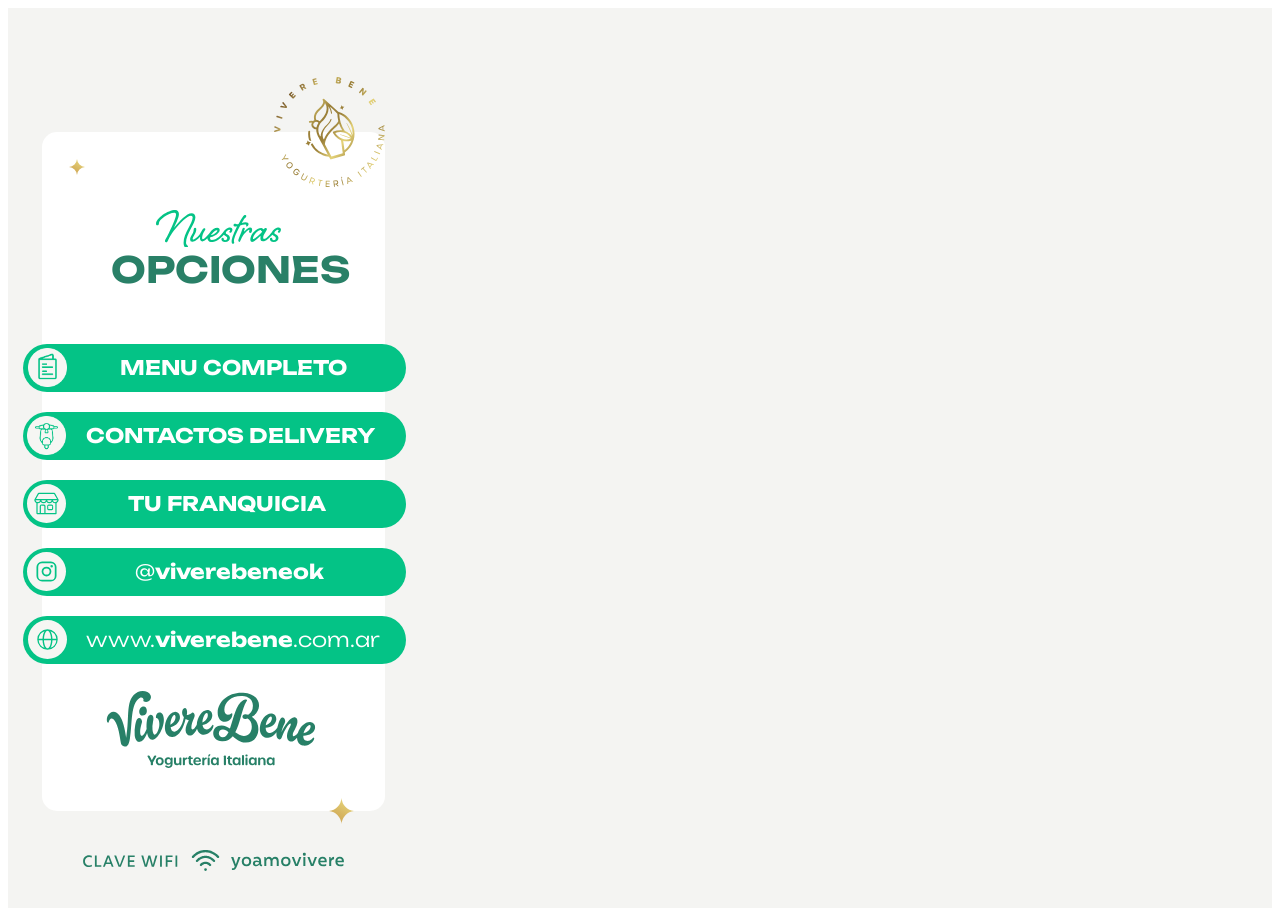
==== commit 2d6e67c0: "prueba de git" ====
--- a/index.html
+++ b/index.html
@@ -1,119 +1,80 @@
-<!DOCTYPE html>
-<html lang="en">
-<head>
-  <meta charset="UTF-8">
-  <meta http-equiv="X-UA-Compatible" content="IE=edge">
-  <meta name="viewport" content="width=device-width, initial-scale=1.0">
-  <link rel="stylesheet" href="vars.css">
-  <link rel="stylesheet" href="style.css">
-  <link href="https://fonts.googleapis.com/css2?family=Unbounded:wght@300;700&display=swap" rel="stylesheet">
-  
-  
-  <style>
-   a,
-   button,
-   input,
-   select,
-   h1,
-   h2,
-   h3,
-   h4,
-   h5,
-   * {
-       box-sizing: border-box;
-       margin: 0;
-       padding: 0;
-       border: none;
-       text-decoration: none;
-       background: none;
-   
-       -webkit-font-smoothing: antialiased;
-   }
-   
-   menu, ol, ul {
-       list-style-type: none;
-       margin: 0;
-       padding: 0;
-   }
-   </style>
-  <title>Document</title>
-</head>
-<body>
-  <div class="android-compact-6">
-    <div class="group-9">
-      <div class="rectangle-3"></div>
-      <div class="botones">
-        <div class="vivere-cono-men-con-bot-n-1">
-          <a href="#">
-          <img class="capa-2" src="capa-20.svg" />
-          <div class="frame-18">
-            <div class="frame-8">
-              <div class="men-completo">MENÚ COMPLETO</div>
-            </div>
-          </div></a>
-        </div>
-        <div class="vivere-cono-delivery-con-bot-n-1-1">
-          <a href="#">
-          <img class="capa-22" src="capa-21.svg" />
-          <div class="frame-17">
-            <div class="frame-8">
-              <div class="contacto-delivery">CONTACTO DELIVERY</div>
-            </div>
-          </div></a>
-        </div>
-        <div class="vivere-cono-franquicias-con-bot-n-2">
-          <img class="capa-23" src="capa-22.svg" />
-          <div class="frame-172">
-            <a href="#">
-            <div class="frame-8">
-              <div class="tu-franquicia">TU FRANQUICIA</div>
-            </div>
-          </div></a>
-        </div>
-        <div class="frame-22">
-          <img class="group-8" src="group-80.svg" />
-          <div class="frame-17">
-            <a href="https://www.instagram.com/viverebeneok/">
-            <div class="frame-8">
-              <div class="viverebeneok">
-                <span>
-                  <span class="viverebeneok-span">@</span><span class="viverebeneok-span2">viverebeneok</span>
-                </span>
-              </div>
-            </div>
-          </div></a>
-        </div>
-        <div class="vivere-cono-www-con-bot-n-1">
-          <img class="capa-24" src="capa-23.svg" />
-          <div class="frame-173">
-            <a href="https://viverebene.com.ar/">
-            <div class="frame-82">
-              <div class="www-viverebene-com-ar">
-                <span>
-                  <span class="www-viverebene-com-ar-span">www.</span><span class="www-viverebene-com-ar-span2">viverebene</span><span class="www-viverebene-com-ar-span">.com.ar</span>
-                </span>
-              </div>
-            </div></a>
-          </div>
-        </div>
-      </div>
-    </div>
-    <div class="vivere-vasito-2">
-      <img class="dise-o" src="dise-o0.svg" />
-    </div>
-    <div class="vivere-clave-wifi-2">
-      <img class="capa-25" src="capa-24.svg" />
-    </div>
-    <div class="vivere-nuestras-2">
-      <img class="capa-26" src="capa-25.svg" />
-    </div>
-    <div class="vivere-estrellita-2">
-      <img class="capa-27" src="capa-26.svg" />
-    </div>
-    <div class="opciones">OPCIONES</div>
-    <img class="group-1" src="group-10.svg" />
-    <img class="capa-28" src="capa-27.svg" />
-  </div>
-  
-</body>
+<!DOCTYPE html>
+<html lang="en">
+<head>
+    <meta charset="UTF-8">
+    <meta name="viewport" content="width=device-width, initial-scale=1.0">
+    <title>Document</title>
+    <link rel="stylesheet" href="styles.css">
+    <link href="https://fonts.googleapis.com/css2?family=Unbounded:wght@300;700&display=swap" rel="stylesheet">
+</head>
+<body>
+    <div class="android-compact-2">
+  <div class="rectangle-2"></div>
+  <div class="frame-4">
+    <a href="#">
+    <div class="frame-7">
+      <div class="menu-completo">MENU COMPLETO</div>
+      <img class="vivere-cono-men-1" src="VIVERE-ÍCONO-menú.png" />
+    </a>
+    </div>
+    
+    <div  class="frame-8">
+      <a href="">
+      <div class="contactos-delivery">CONTACTOS DELIVERY</div>
+      <img class="vivere-cono-delivery-1" src="VIVERE-ÍCONO-delivery.png" />
+    </a>
+    </div>
+      
+    <div class="frame-9">
+      <a href="">
+      <div class="tu-franquicia">TU FRANQUICIA</div>
+      <img
+        class="vivere-cono-franquicias-2"
+        src="VIVERE ÍCONO franquicias.svg"
+      />
+      </a>
+    </div>
+    <div class="frame-10">
+      <a href="">
+      <div class="viverebeneok">
+        <span>
+          <span class="viverebeneok-span">@</span><span class="viverebeneok-span2">viverebeneok</span>
+        </span>
+      
+      </div>
+      <img class="vivere-cono-instagram-1" src="VIVERE ÍCONO Instagram.svg" /></a>
+    </div>
+    <div class="frame-11">
+      <a href="">
+      <div class="www-viverebene-com-ar">
+        <span>
+          <span class="www-viverebene-com-ar-span">www.</span><span class="www-viverebene-com-ar-span2">viverebene</span><span class="www-viverebene-com-ar-span">.com.ar</span>
+        </span>
+      
+      </div>
+      <img class="vivere-cono-www-1" src="VIVERE ÍCONO www.svg" /></a>
+    </div>
+  </div>
+  <div class="vivere-clave-wifi-1">
+    <img class="capa-2" src="VIVERE CLAVE WIFI.svg" />
+  </div>
+  <div class="vivere-estrellita-1">
+    <img class="capa-22" src="VIVERE ESTRELLITA.svg" />
+  </div>
+  <div class="vivere-estrellita-2">
+    <img class="capa-23" src="VIVERE ESTRELLITA.svg" />
+  </div>
+  <img class="capa-24" src="VIVERE LOGO.svg" />
+  <div class="vivere-nuestras-1">
+    <img class="capa-25" src="VIVERE Nuestras.svg" />
+  </div>
+  <div class="vivere-vasito-1">
+    <img class="dise-o" src="VIVERE vasito.svg" />
+  </div>
+  <div class="frame-6">
+    <div class="opciones">OPCIONES</div>
+  </div>
+</div>
+
+</body>
 </html>
--- a/styles.css
+++ b/styles.css
@@ -0,0 +1,326 @@
+.android-compact-2,
+.android-compact-2 * {
+  box-sizing: border-box;
+}
+.android-compact-2 {
+  background: #f4f4f2;
+  height: 100vh;
+  position: relative;
+  overflow: hidden;
+  
+  
+}
+
+a {
+  text-decoration: none; /* Quita el subrayado del enlace */
+}
+
+.frame-7, .frame-8, .frame-9, .frame-10, .frame-11 {
+  cursor: pointer; /* Cambia el cursor a una mano para indicar que es clickeable */
+  transition: background-color 0.3s ease; /* Agrega una animación de hover */
+}
+
+.frame-7:hover, .frame-8:hover, .frame-9:hover, .frame-10:hover, .frame-11:hover {
+  background: rgba(0, 0, 0, 0.1); /* Cambio de color al pasar el mouse */
+}
+
+
+.rectangle-2 {
+  background: #ffffff;
+  border-radius: 15px;
+  width: 343px;
+  height: 679px;
+  position: absolute;
+  left: 34px;
+  top: 124px;
+}
+.rectangle-6 {
+  border-radius: 0px;
+  width: 373px;
+  height: 42px;
+  position: absolute;
+  left: 19px;
+  top: 490px;
+  overflow: visible;
+}
+.frame-4 {
+  padding: 6px 19px 6px 19px;
+  display: flex;
+  flex-direction: column;
+  gap: 20px;
+  align-items: flex-start;
+  justify-content: flex-start;
+  width: 411px;
+  position: absolute;
+  left: -4px;
+  top: 310px;
+  overflow: hidden;
+}
+.frame-7 {
+  background: #04c386;
+  border-radius: 25px;
+  flex-shrink: 0;
+  width: 383px;
+  height: 48px;
+  position: relative;
+  overflow: hidden;
+}
+.menu-completo {
+  color: #ffffff;
+  text-align: left;
+  font-family: "Unbounded", sans-serif;
+  font-size: 20px;
+  font-weight: 700;
+  position: absolute;
+  left: 97px;
+  top: 11px;
+}
+.vivere-cono-men-1 {
+  width: 39px;
+  height: 39px;
+  position: absolute;
+  left: 5px;
+  top: 4px;
+  object-fit: cover;
+  aspect-ratio: 1;
+}
+.frame-8 {
+  background: #04c386;
+  border-radius: 25px;
+  flex-shrink: 0;
+  width: 383px;
+  height: 48px;
+  position: relative;
+  overflow: hidden;
+}
+.contactos-delivery {
+  color: #ffffff;
+  text-align: left;
+  font-family: "Unbounded", sans-serif;
+  font-size: 20px;
+  font-weight: 700;
+  position: absolute;
+  left: 63px;
+  top: 11px;
+}
+.vivere-cono-delivery-1 {
+  width: 39px;
+  height: 39px;
+  position: absolute;
+  left: 4px;
+  top: 4px;
+  object-fit: cover;
+  aspect-ratio: 1;
+}
+.frame-9 {
+  background: #04c386;
+  border-radius: 25px;
+  flex-shrink: 0;
+  width: 383px;
+  height: 48px;
+  position: relative;
+  overflow: hidden;
+}
+.tu-franquicia {
+  color: #ffffff;
+  text-align: left;
+  font-family: "Unbounded", sans-serif;
+  font-size: 20px;
+  font-weight: 700;
+  position: absolute;
+  left: 105px;
+  top: 11px;
+}
+.vivere-cono-franquicias-2 {
+  width: 39px;
+  height: 39px;
+  position: absolute;
+  left: 4px;
+  top: 4px;
+  object-fit: cover;
+  aspect-ratio: 1;
+}
+.frame-10 {
+  background: #04c386;
+  border-radius: 25px;
+  flex-shrink: 0;
+  width: 383px;
+  height: 48px;
+  position: relative;
+  overflow: hidden;
+}
+.viverebeneok {
+  color: #ffffff;
+  text-align: left;
+  font-family: "-", sans-serif;
+  font-size: 20px;
+  font-weight: 400;
+  position: absolute;
+  left: 112px;
+  top: 11px;
+}
+.viverebeneok-span {
+  font-family: "Unbounded", sans-serif;
+  font-weight: 300;
+}
+.viverebeneok-span2 {
+  font-family: "Unbounded", sans-serif;
+  font-weight: 700;
+}
+.vivere-cono-instagram-1 {
+  width: 39px;
+  height: 39px;
+  position: absolute;
+  left: 4px;
+  top: 4px;
+  object-fit: cover;
+  aspect-ratio: 1;
+}
+.frame-11 {
+  background: #04c386;
+  border-radius: 25px;
+  flex-shrink: 0;
+  width: 383px;
+  height: 48px;
+  position: relative;
+  overflow: hidden;
+}
+.www-viverebene-com-ar {
+  color: #ffffff;
+  text-align: left;
+  font-family: "-", sans-serif;
+  font-size: 20px;
+  font-weight: 400;
+  position: absolute;
+  left: 63px;
+  top: 11px;
+}
+.www-viverebene-com-ar-span {
+  font-family: 'Unbounded', sans-serif;
+  font-weight: 300;
+}
+.www-viverebene-com-ar-span2 {
+  font-family: 'Unbounded', sans-serif;
+  font-weight: 700;
+}
+.vivere-cono-www-1 {
+  width: 39px;
+  height: 39px;
+  position: absolute;
+  left: 5px;
+  top: 4px;
+  object-fit: cover;
+  aspect-ratio: 1;
+}
+.vivere-clave-wifi-1 {
+  width: 261px;
+  height: 21px;
+  position: absolute;
+  left: 75px;
+  top: 842px;
+  overflow: hidden;
+  aspect-ratio: 261/21;
+}
+.capa-2 {
+  height: auto;
+  position: absolute;
+  left: 0px;
+  top: 0px;
+  overflow: visible;
+}
+.vivere-estrellita-1 {
+  width: 25px;
+  height: 26px;
+  position: absolute;
+  left: 321px;
+  top: 790px;
+  overflow: hidden;
+}
+.capa-22 {
+  height: auto;
+  position: absolute;
+  left: 0px;
+  top: 0px;
+  overflow: visible;
+}
+.vivere-estrellita-2 {
+  width: 16px;
+  height: 16px;
+  position: absolute;
+  left: 61px;
+  top: 151px;
+  overflow: hidden;
+  aspect-ratio: 1;
+}
+.capa-23 {
+  height: auto;
+  position: absolute;
+  left: 0px;
+  top: 0px;
+  overflow: visible;
+}
+.capa-24 {
+  width: 220px;
+  height: 76.98px;
+  position: absolute;
+  left: 93px;
+  top: 683px;
+  aspect-ratio: 220/76.98;
+}
+.vivere-nuestras-1 {
+  width: 125px;
+  height: 37px;
+  position: absolute;
+  left: 148px;
+  top: 202px;
+  overflow: hidden;
+  aspect-ratio: 125/37;
+}
+.capa-25 {
+  height: auto;
+  position: absolute;
+  left: 0px;
+  top: 0px;
+  overflow: visible;
+}
+.vivere-vasito-1 {
+  width: 111px;
+  height: 110px;
+  position: absolute;
+  left: 266px;
+  top: 69px;
+  overflow: hidden;
+  aspect-ratio: 111/110;
+}
+.dise-o {
+  width: 99.99%;
+  height: 100.02%;
+  position: absolute;
+  right: 0.01%;
+  left: 0%;
+  bottom: -0.01%;
+  top: -0.02%;
+  overflow: visible;
+}
+.frame-6 {
+  padding: 10px;
+  display: flex;
+  flex-direction: row;
+  gap: 10px;
+  align-items: center;
+  justify-content: center;
+  width: 236px;
+  height: 49px;
+  position: absolute;
+  left: 93px;
+  top: 237px;
+  aspect-ratio: 236/49;
+}
+.opciones {
+  color: #298067;
+  text-align: left;
+  font-family: 'Unbounded', sans-serif;
+  font-size: 36px;
+  font-weight: 700;
+  position: relative;
+}
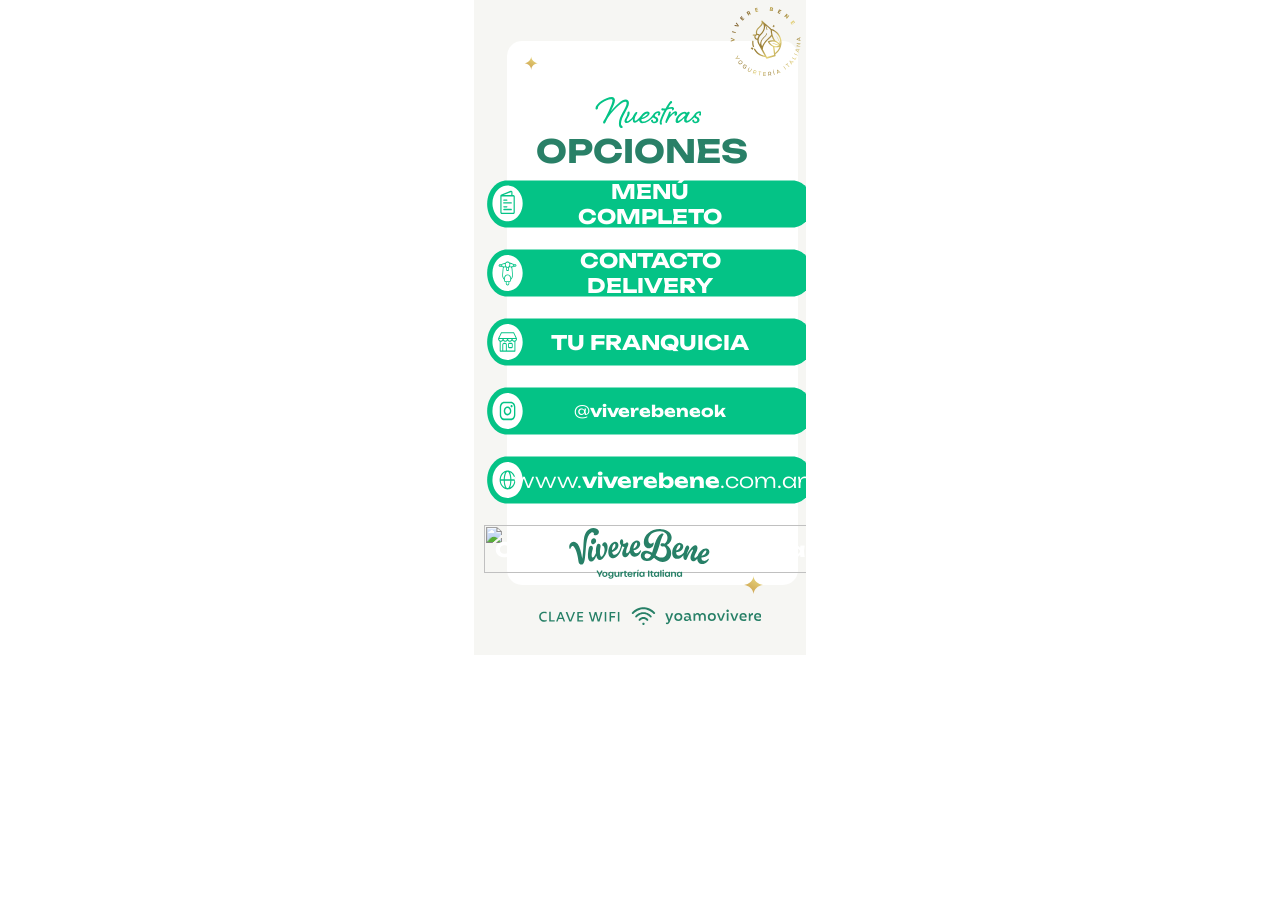
==== commit 233ccdc7: "correccion y suma de btono" ====
--- a/index.html
+++ b/index.html
@@ -1,80 +1,128 @@
 <!DOCTYPE html>
 <html lang="en">
 <head>
-    <meta charset="UTF-8">
-    <meta name="viewport" content="width=device-width, initial-scale=1.0">
-    <title>Document</title>
-    <link rel="stylesheet" href="styles.css">
-    <link href="https://fonts.googleapis.com/css2?family=Unbounded:wght@300;700&display=swap" rel="stylesheet">
+  <meta charset="UTF-8">
+  <meta http-equiv="X-UA-Compatible" content="IE=edge">
+  <meta name="viewport" content="width=device-width, initial-scale=1.0">
+  <link rel="stylesheet" href="vars.css">
+  <link rel="stylesheet" href="style.css">
+  <link href="https://fonts.googleapis.com/css2?family=Unbounded:wght@300;700&display=swap" rel="stylesheet">
+  
+  
+  <style>
+   a,
+   button,
+   input,
+   select,
+   h1,
+   h2,
+   h3,
+   h4,
+   h5,
+   * {
+       box-sizing: border-box;
+       margin: 0;
+       padding: 0;
+       border: none;
+       text-decoration: none;
+       background: none;
+   
+       -webkit-font-smoothing: antialiased;
+   }
+   
+   menu, ol, ul {
+       list-style-type: none;
+       margin: 0;
+       padding: 0;
+   }
+   </style>
+  <title>Document</title>
 </head>
 <body>
-    <div class="android-compact-2">
-  <div class="rectangle-2"></div>
-  <div class="frame-4">
-    <a href="#">
-    <div class="frame-7">
-      <div class="menu-completo">MENU COMPLETO</div>
-      <img class="vivere-cono-men-1" src="VIVERE-ÍCONO-menú.png" />
-    </a>
+  <div class="android-compact-6">
+    <div class="group-9">
+      <div class="rectangle-3"></div>
+      <div class="botones">
+        <div class="vivere-cono-men-con-bot-n-1">
+          <a href="VIVERE menú .pdf">
+          <img class="capa-2" src="capa-20.svg" />
+          <div class="frame-18">
+            <div class="frame-8">
+              <div class="men-completo">MENÚ COMPLETO</div>
+            </div>
+          </div></a>
+        </div>
+        <div class="vivere-cono-delivery-con-bot-n-1-1">
+          <a href="#">
+          <img class="capa-22" src="capa-21.svg" />
+          <div class="frame-17">
+            <div class="frame-8">
+              <div class="contacto-delivery">CONTACTO DELIVERY</div>
+            </div>
+          </div></a>
+        </div>
+        <div class="vivere-cono-franquicias-con-bot-n-2">
+          <img class="capa-23" src="capa-22.svg" />
+          <div class="frame-172">
+            <a href="#">
+            <div class="frame-8">
+              <div class="tu-franquicia">TU FRANQUICIA</div>
+            </div>
+          </div></a>
+        </div>
+        <div class="frame-22">
+          <img class="group-8" src="group-80.svg" />
+          <div class="frame-17">
+            <a href="https://www.instagram.com/viverebeneok/">
+            <div class="frame-8">
+              <div class="viverebeneok">
+                <span>
+                  <span class="viverebeneok-span">@</span><span class="viverebeneok-span2">viverebeneok</span>
+                </span>
+              </div>
+            </div>
+          </div></a>
+        </div>
+        <div class="vivere-cono-www-con-bot-n-1">
+          <img class="capa-24" src="capa-23.svg" />
+          <div class="frame-173">
+            <a href="https://viverebene.com.ar/">
+            <div class="frame-82">
+              <div class="www-viverebene-com-ar">
+                <span>
+                  <span class="www-viverebene-com-ar-span">www.</span><span class="www-viverebene-com-ar-span2">viverebene</span><span class="www-viverebene-com-ar-span">.com.ar</span>
+                </span>
+              </div>
+            </div></a>
+          </div>
+        </div>
+         <div class="vivere-cono-franquicias-con-bot-n-2">
+          <img class="capa-23" src="capa-212.svg" />
+          <div class="frame-172">
+            <a href="#">
+            <div class="frame-8">
+              <div class="tu-franquicia">Contanos tu experiencia</div>
+            </div>
+          </div></a>
+        </div>
+      </div>
     </div>
-    
-    <div  class="frame-8">
-      <a href="">
-      <div class="contactos-delivery">CONTACTOS DELIVERY</div>
-      <img class="vivere-cono-delivery-1" src="VIVERE-ÍCONO-delivery.png" />
-    </a>
+    <div class="vivere-vasito-2">
+      <img class="dise-o" src="dise-o0.svg" />
     </div>
-      
-    <div class="frame-9">
-      <a href="">
-      <div class="tu-franquicia">TU FRANQUICIA</div>
-      <img
-        class="vivere-cono-franquicias-2"
-        src="VIVERE ÍCONO franquicias.svg"
-      />
-      </a>
+    <div class="vivere-clave-wifi-2">
+      <img class="capa-25" src="capa-24.svg" />
     </div>
-    <div class="frame-10">
-      <a href="">
-      <div class="viverebeneok">
-        <span>
-          <span class="viverebeneok-span">@</span><span class="viverebeneok-span2">viverebeneok</span>
-        </span>
-      
-      </div>
-      <img class="vivere-cono-instagram-1" src="VIVERE ÍCONO Instagram.svg" /></a>
+    <div class="vivere-nuestras-2">
+      <img class="capa-26" src="capa-25.svg" />
     </div>
-    <div class="frame-11">
-      <a href="">
-      <div class="www-viverebene-com-ar">
-        <span>
-          <span class="www-viverebene-com-ar-span">www.</span><span class="www-viverebene-com-ar-span2">viverebene</span><span class="www-viverebene-com-ar-span">.com.ar</span>
-        </span>
-      
-      </div>
-      <img class="vivere-cono-www-1" src="VIVERE ÍCONO www.svg" /></a>
+    <div class="vivere-estrellita-2">
+      <img class="capa-27" src="capa-26.svg" />
     </div>
+    <div class="opciones">OPCIONES</div>
+    <img class="group-1" src="group-10.svg" />
+    <img class="capa-28" src="capa-27.svg" />
   </div>
-  <div class="vivere-clave-wifi-1">
-    <img class="capa-2" src="VIVERE CLAVE WIFI.svg" />
-  </div>
-  <div class="vivere-estrellita-1">
-    <img class="capa-22" src="VIVERE ESTRELLITA.svg" />
-  </div>
-  <div class="vivere-estrellita-2">
-    <img class="capa-23" src="VIVERE ESTRELLITA.svg" />
-  </div>
-  <img class="capa-24" src="VIVERE LOGO.svg" />
-  <div class="vivere-nuestras-1">
-    <img class="capa-25" src="VIVERE Nuestras.svg" />
-  </div>
-  <div class="vivere-vasito-1">
-    <img class="dise-o" src="VIVERE vasito.svg" />
-  </div>
-  <div class="frame-6">
-    <div class="opciones">OPCIONES</div>
-  </div>
-</div>
-
+  
 </body>
 </html>
--- a/vars.css
+++ b/vars.css
@@ -0,0 +1,8 @@
+/* Figma Styles of your File */
+:root {
+  
+  /* Colors */
+  /* Fonts */
+  /* Effects */
+}
+/* Figma Color Variables of your File */
--- a/style.css
+++ b/style.css
@@ -0,0 +1,334 @@
+/* ========== ESTILOS BASE ========== */
+.android-compact-6,
+.android-compact-6 * {
+  box-sizing: border-box;
+}
+
+/* Contenedor principal con dimensiones de diseño.
+   Se usa max-width para que en pantallas grandes siga centrado. */
+.android-compact-6 {
+  background: #f6f6f3;
+  padding: 10px 14px;
+  width: 360.5px;       /* Ancho base de diseño */
+  height: 655px;        /* Alto base de diseño */
+  position: relative;
+  overflow: hidden;
+  margin: 0 auto;
+}
+
+/* Contenedor de la zona principal (elementos agrupados) */
+.group-9 {
+  width: 332.5px;
+  height: 543.87px;
+  position: static;  /* Se deja igual para respetar la estructura original */
+}
+
+/* Elemento de fondo blanco con esquinas redondeadas */
+.rectangle-3 {
+  background: #ffffff;
+  border-radius: 15px;
+  width: 291.27px;         /* 87.6% aprox. de 332.5px */
+  height: 543.87px;        /* Igual a la altura de .group-9 */
+  position: absolute;
+  left: 32.81px;           /* Aprox. 9.87% del ancho */
+  top: 41.02px;            /* Aprox. 6.26% del alto (655px) */
+}
+
+/* Contenedor de los botones (con sus imágenes y textos) */
+.botones {
+  display: flex;
+  flex-direction: column;
+  gap: 21px;
+  align-items: center;
+  justify-content: center;
+  width: 332.5px;
+  position: absolute;
+  left: 10px;              /* 3% aprox. del ancho */
+  top: 180.47px;           /* Aprox. 27.55% del alto */
+}
+
+/* ================== ESTILOS DE BOTONES ================== */
+/* Cada botón es un bloque que contiene la imagen (de fondo) y el texto */
+.vivere-cono-men-con-bot-n-1,
+.vivere-cono-delivery-con-bot-n-1-1,
+.vivere-cono-franquicias-con-bot-n-2,
+.vivere-cono-www-con-bot-n-1 {
+  display: flex;
+  flex-direction: column;
+  gap: 10px;
+  align-items: center;
+  justify-content: center;
+  width: 100%;        /* Toman el ancho completo del contenedor botones */
+  height: 48px;       /* Alto fijo según diseño */
+  position: relative; /* Para que los elementos internos con posicionamiento absoluto se refieran a este bloque */
+  overflow: hidden;
+}
+
+/* Las imágenes que están dentro de los botones.
+   Se posicionan de forma absoluta para “cubrir” el botón según el diseño. */
+.capa-2,
+.capa-22,
+.capa-23,
+.capa-24 {
+  position: absolute;
+  left: 0;
+  top: 0;
+  width: 100%;
+  height: 48px;
+  overflow: visible;
+}
+
+/* Los contenedores que agrupan el texto (y que ayudan a centrarlo) */
+.frame-18,
+.frame-17 {
+  display: flex;
+  flex-direction: row;
+  align-items: center;
+  justify-content: center;
+  width: 210px;       /* Valor tomado del diseño */
+  height: 36px;
+  position: relative;
+  aspect-ratio: 210 / 36;
+}
+
+.frame-8 {
+  display: flex;
+  flex-direction: row;
+  gap: 10px;
+  align-items: center;
+  justify-content: center;
+  height: 14px;
+  position: relative;
+}
+
+/* Estilos para el texto dentro de los botones.
+   Se usa text-align: center para mantener el contenido centrado. */
+.men-completo,
+.contacto-delivery,
+.tu-franquicia {
+  color: #ffffff;
+  text-align: center;
+  font-family: "Unbounded", sans-serif;
+  font-size: 14px;
+  font-weight: 700;
+  position: relative;
+}
+
+/* Último botón (con el sitio web) posee una estructura similar */
+.frame-22 {
+  display: flex;
+  flex-direction: column;
+  align-items: center;
+  justify-content: center;
+  width: 100%;
+  height: 48px;
+  position: relative;
+}
+.group-8 {
+  position: absolute;
+  left: 0;
+  top: 0;
+  width: 100%;
+  height: 48px;
+  overflow: visible;
+}
+.frame-173 {
+  padding: 0 10px;
+  display: flex;
+  flex-direction: row;
+  align-items: center;
+  justify-content: flex-start;
+  width: 262px;
+  height: 44.91px;
+  position: relative;
+  aspect-ratio: 262 / 44.91;
+}
+.frame-82 {
+  display: flex;
+  flex-direction: row;
+  gap: 10px;
+  align-items: center;
+  justify-content: center;
+  width: 262px;
+  height: 14px;
+  position: relative;
+  aspect-ratio: 262 / 14;
+}
+.viverebeneok{
+  color: #ffffff;
+  text-align: center;
+  font-family: "Unbounded", sans-serif;
+  font-size: 16px;
+  font-weight: 700;
+  position: relative;
+}
+.viverebeneok-span {
+  font-family: "Unbounded", sans-serif;
+  font-weight: 300;
+}
+.viverebeneok-span2 {
+  font-family: "Unbounded", sans-serif;
+  font-weight: 700;
+}
+.www-viverebene-com-ar-span {
+  font-family: 'Unbounded', sans-serif;
+  font-weight: 300;
+}
+.www-viverebene-com-ar-span2 {
+  font-family: 'Unbounded', sans-serif;
+  font-weight: 700;
+}
+.www-viverebene-com-ar {
+  color: #ffffff;
+  text-align: center;
+  font-family: "Unbounded", sans-serif;
+  font-size: 14px;
+  font-weight: 400;
+  position: relative;
+}
+
+/* ================== DEMÁS ELEMENTOS ================== */
+.vivere-vasito-2 {
+  width: 70.4px;
+  height: 70px;
+  position: absolute;
+  left: 256.5px;
+  top: 6px;
+  aspect-ratio: 70.4 / 70;
+}
+.dise-o {
+  width: 100%;
+  height: 100%;
+  position: absolute;
+  left: 0;
+  top: 0;
+  overflow: visible;
+}
+.vivere-clave-wifi-2 {
+  width: 222.18px;
+  height: 17.73px;
+  position: absolute;
+  left: 65.16px;
+  top: 607.27px;
+  overflow: hidden;
+  aspect-ratio: 222.18 / 17.73;
+}
+.capa-25 {
+  position: absolute;
+  left: 0;
+  top: 0;
+  overflow: visible;
+}
+.vivere-nuestras-2 {
+  width: 106.2px;
+  height: 31.24px;
+  position: absolute;
+  left: 121.5px;
+  top: 97px;
+  overflow: hidden;
+  aspect-ratio: 106.2 / 31.24;
+}
+.capa-26 {
+  position: absolute;
+  left: 0;
+  top: 0;
+  overflow: visible;
+}
+.vivere-estrellita-2 {
+  width: 13.23px;
+  height: 13.51px;
+  position: absolute;
+  left: 50.58px;
+  top: 56.38px;
+  overflow: hidden;
+  aspect-ratio: 13.23 / 13.51;
+}
+.capa-27 {
+  position: absolute;
+  left: 0;
+  top: 0;
+  overflow: visible;
+}
+
+.opciones {
+  color: #298067;
+  text-align: center;
+  font-family: "Unbounded", sans-serif;
+  font-size: 32px;
+  font-weight: 700;
+  position: absolute;
+  left: 62px;
+  top: 131px;
+  display: flex;
+  align-items: center;
+  justify-content: flex-start;
+}
+
+.group-1 {
+  width: 141.61px;
+  height: 50.71px;
+  position: absolute;
+  left: 95px;
+  top: 528px;
+  overflow: visible;
+}
+.capa-28 {
+  width: 19px;
+  height: 18px;
+  position: absolute;
+  left: 270px;
+  top: 576px;
+  overflow: visible;
+}
+
+/* ========== RESPONSIVIDAD ========== */
+/* Para pantallas pequeñas (por ejemplo, móviles de menor ancho)
+   Se escala todo el contenedor de diseño de manera proporcional.
+   De esta forma se respeta la posición de las imágenes y el texto dentro de los botones. */
+/* 1. Para pantallas muy pequeñas (menores o iguales a 360px)
+   Se escala todo el contenedor para que se ajuste y respete la maquetación original. */
+@media (max-width: 360px) {
+  .android-compact-6 {
+    transform: scale(calc(100vw / 332.5));
+    transform-origin: top center;
+    height: calc(655px * (100vw / 332.5));
+  }
+}
+
+/* 2. Para pantallas medianas (entre 361px y 768px)
+   Se dejan las dimensiones originales y se centra el contenedor. */
+@media (min-width: 361px) and (max-width: 768px) {
+  .android-compact-6 {
+    transform: scale(calc(100vw / 700));
+    transform-origin: top center;
+    height: 769px;
+    margin: 0 auto;
+  }
+
+
+  /* Opcional: ajustar tamaños de fuente si es necesario */
+  .men-completo,
+  .contacto-delivery,
+  .tu-franquicia,
+  .www-viverebene-com-ar {
+    font-size: 14px;
+  }
+}
+
+/* 3. Para pantallas grandes móviles (mayor a 768px)
+   Se mantiene el diseño original centrado. Además, pueden incrementarse los tamaños de fuente para mayor legibilidad. */
+@media (min-width: 769px) {
+  .android-compact-6 {
+    transform: none;
+    width: 332.5px;
+    height: 655px;
+    margin: 0 auto;
+  }
+
+  .men-completo,
+  .contacto-delivery,
+  .tu-franquicia,
+  .www-viverebene-com-ar {
+    font-size: 20px;
+  }
+}
